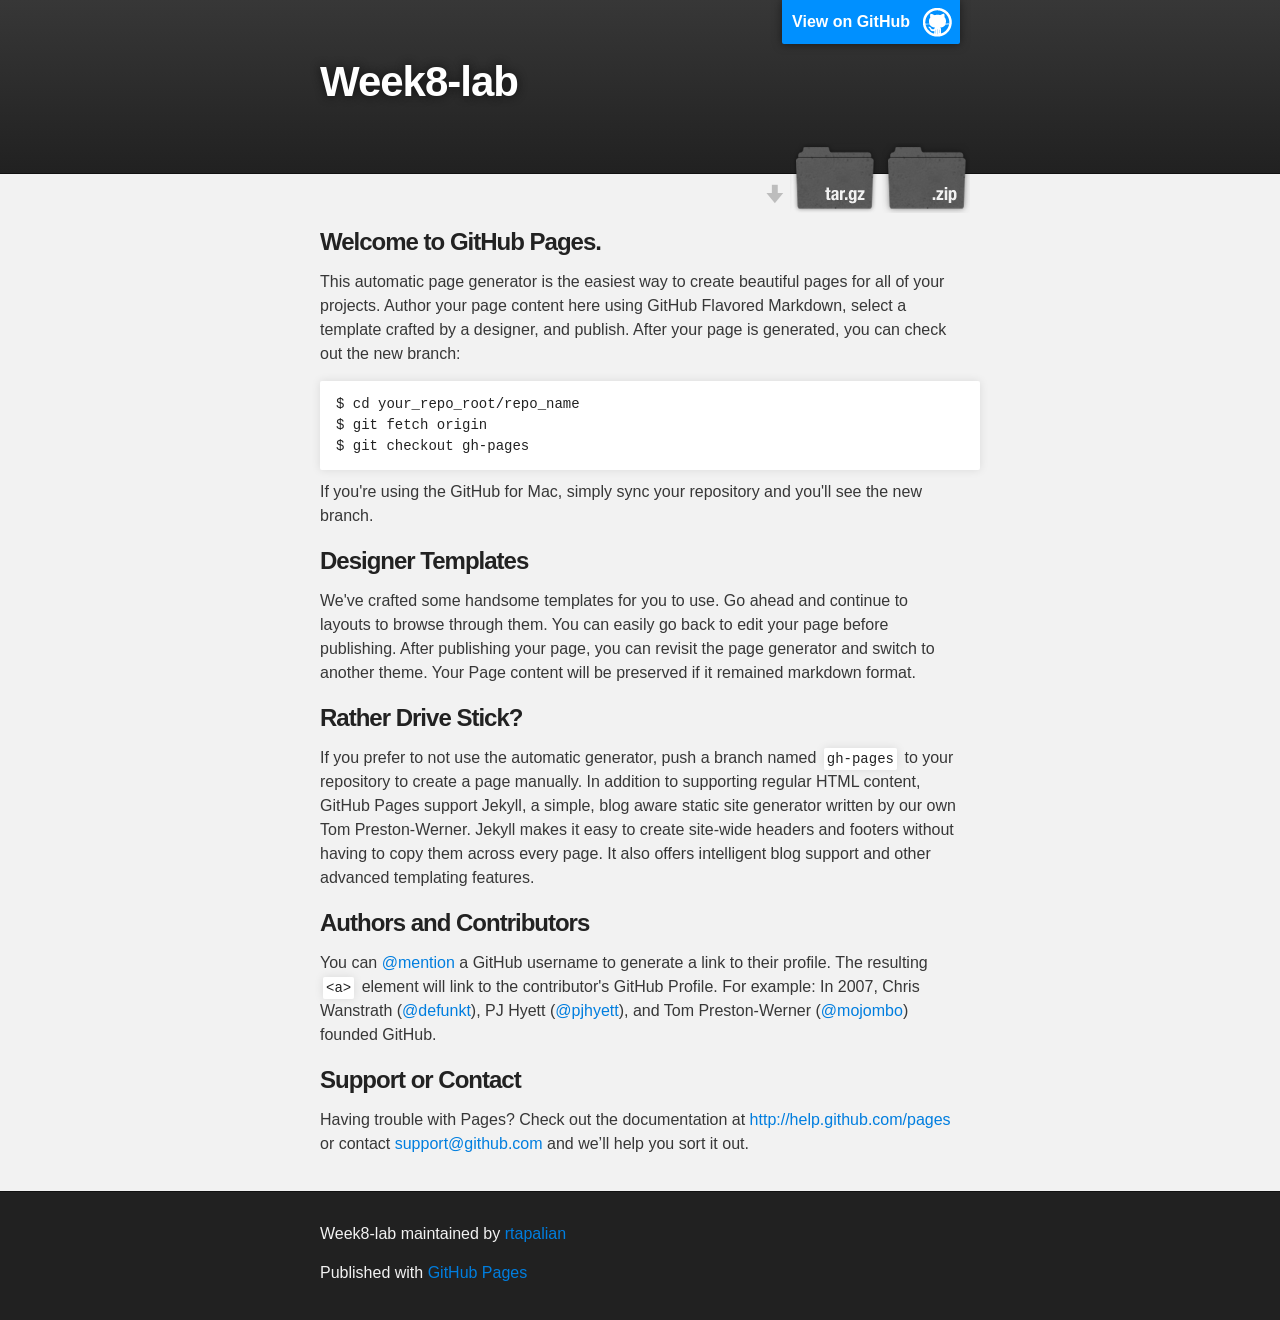
==== index.html @ 6a76cc87 "Create gh-pages branch via GitHub" ====
<!DOCTYPE html>
<html>

  <head>
    <meta charset='utf-8' />
    <meta http-equiv="X-UA-Compatible" content="chrome=1" />
    <meta name="description" content="Week8-lab : " />

    <link rel="stylesheet" type="text/css" media="screen" href="stylesheets/stylesheet.css">

    <title>Week8-lab</title>
  </head>

  <body>

    <!-- HEADER -->
    <div id="header_wrap" class="outer">
        <header class="inner">
          <a id="forkme_banner" href="https://github.com/rtapalian/Week8-Lab">View on GitHub</a>

          <h1 id="project_title">Week8-lab</h1>
          <h2 id="project_tagline"></h2>

            <section id="downloads">
              <a class="zip_download_link" href="https://github.com/rtapalian/Week8-Lab/zipball/master">Download this project as a .zip file</a>
              <a class="tar_download_link" href="https://github.com/rtapalian/Week8-Lab/tarball/master">Download this project as a tar.gz file</a>
            </section>
        </header>
    </div>

    <!-- MAIN CONTENT -->
    <div id="main_content_wrap" class="outer">
      <section id="main_content" class="inner">
        <h3>
<a name="welcome-to-github-pages" class="anchor" href="#welcome-to-github-pages"><span class="octicon octicon-link"></span></a>Welcome to GitHub Pages.</h3>

<p>This automatic page generator is the easiest way to create beautiful pages for all of your projects. Author your page content here using GitHub Flavored Markdown, select a template crafted by a designer, and publish. After your page is generated, you can check out the new branch:</p>

<pre><code>$ cd your_repo_root/repo_name
$ git fetch origin
$ git checkout gh-pages
</code></pre>

<p>If you're using the GitHub for Mac, simply sync your repository and you'll see the new branch.</p>

<h3>
<a name="designer-templates" class="anchor" href="#designer-templates"><span class="octicon octicon-link"></span></a>Designer Templates</h3>

<p>We've crafted some handsome templates for you to use. Go ahead and continue to layouts to browse through them. You can easily go back to edit your page before publishing. After publishing your page, you can revisit the page generator and switch to another theme. Your Page content will be preserved if it remained markdown format.</p>

<h3>
<a name="rather-drive-stick" class="anchor" href="#rather-drive-stick"><span class="octicon octicon-link"></span></a>Rather Drive Stick?</h3>

<p>If you prefer to not use the automatic generator, push a branch named <code>gh-pages</code> to your repository to create a page manually. In addition to supporting regular HTML content, GitHub Pages support Jekyll, a simple, blog aware static site generator written by our own Tom Preston-Werner. Jekyll makes it easy to create site-wide headers and footers without having to copy them across every page. It also offers intelligent blog support and other advanced templating features.</p>

<h3>
<a name="authors-and-contributors" class="anchor" href="#authors-and-contributors"><span class="octicon octicon-link"></span></a>Authors and Contributors</h3>

<p>You can <a href="https://github.com/blog/821" class="user-mention">@mention</a> a GitHub username to generate a link to their profile. The resulting <code>&lt;a&gt;</code> element will link to the contributor's GitHub Profile. For example: In 2007, Chris Wanstrath (<a href="https://github.com/defunkt" class="user-mention">@defunkt</a>), PJ Hyett (<a href="https://github.com/pjhyett" class="user-mention">@pjhyett</a>), and Tom Preston-Werner (<a href="https://github.com/mojombo" class="user-mention">@mojombo</a>) founded GitHub.</p>

<h3>
<a name="support-or-contact" class="anchor" href="#support-or-contact"><span class="octicon octicon-link"></span></a>Support or Contact</h3>

<p>Having trouble with Pages? Check out the documentation at <a href="http://help.github.com/pages">http://help.github.com/pages</a> or contact <a href="mailto:support@github.com">support@github.com</a> and we’ll help you sort it out.</p>
      </section>
    </div>

    <!-- FOOTER  -->
    <div id="footer_wrap" class="outer">
      <footer class="inner">
        <p class="copyright">Week8-lab maintained by <a href="https://github.com/rtapalian">rtapalian</a></p>
        <p>Published with <a href="http://pages.github.com">GitHub Pages</a></p>
      </footer>
    </div>

    

  </body>
</html>
---- stylesheets/stylesheet.css ----
/*******************************************************************************
Slate Theme for GitHub Pages
by Jason Costello, @jsncostello
*******************************************************************************/

@import url(pygment_trac.css);

/*******************************************************************************
MeyerWeb Reset
*******************************************************************************/

html, body, div, span, applet, object, iframe,
h1, h2, h3, h4, h5, h6, p, blockquote, pre,
a, abbr, acronym, address, big, cite, code,
del, dfn, em, img, ins, kbd, q, s, samp,
small, strike, strong, sub, sup, tt, var,
b, u, i, center,
dl, dt, dd, ol, ul, li,
fieldset, form, label, legend,
table, caption, tbody, tfoot, thead, tr, th, td,
article, aside, canvas, details, embed,
figure, figcaption, footer, header, hgroup,
menu, nav, output, ruby, section, summary,
time, mark, audio, video {
  margin: 0;
  padding: 0;
  border: 0;
  font: inherit;
  vertical-align: baseline;
}

/* HTML5 display-role reset for older browsers */
article, aside, details, figcaption, figure,
footer, header, hgroup, menu, nav, section {
  display: block;
}

ol, ul {
  list-style: none;
}

blockquote, q {
}

table {
  border-collapse: collapse;
  border-spacing: 0;
}

/*******************************************************************************
Theme Styles
*******************************************************************************/

body {
  box-sizing: border-box;
  color:#373737;
  background: #212121;
  font-size: 16px;
  font-family: 'Myriad Pro', Calibri, Helvetica, Arial, sans-serif;
  line-height: 1.5;
  -webkit-font-smoothing: antialiased;
}

h1, h2, h3, h4, h5, h6 {
  margin: 10px 0;
  font-weight: 700;
  color:#222222;
  font-family: 'Lucida Grande', 'Calibri', Helvetica, Arial, sans-serif;
  letter-spacing: -1px;
}

h1 {
  font-size: 36px;
  font-weight: 700;
}

h2 {
  padding-bottom: 10px;
  font-size: 32px;
  background: url('../images/bg_hr.png') repeat-x bottom;
}

h3 {
  font-size: 24px;
}

h4 {
  font-size: 21px;
}

h5 {
  font-size: 18px;
}

h6 {
  font-size: 16px;
}

p {
  margin: 10px 0 15px 0;
}

footer p {
  color: #f2f2f2;
}

a {
  text-decoration: none;
  color: #007edf;
  text-shadow: none;

  transition: color 0.5s ease;
  transition: text-shadow 0.5s ease;
  -webkit-transition: color 0.5s ease;
  -webkit-transition: text-shadow 0.5s ease;
  -moz-transition: color 0.5s ease;
  -moz-transition: text-shadow 0.5s ease;
  -o-transition: color 0.5s ease;
  -o-transition: text-shadow 0.5s ease;
  -ms-transition: color 0.5s ease;
  -ms-transition: text-shadow 0.5s ease;
}

#main_content a:hover {
  color: #0069ba;
  text-shadow: #0090ff 0px 0px 2px;
}

footer a:hover {
  color: #43adff;
  text-shadow: #0090ff 0px 0px 2px;
}

em {
  font-style: italic;
}

strong {
  font-weight: bold;
}

img {
  position: relative;
  margin: 0 auto;
  max-width: 739px;
  padding: 5px;
  margin: 10px 0 10px 0;
  border: 1px solid #ebebeb;

  box-shadow: 0 0 5px #ebebeb;
  -webkit-box-shadow: 0 0 5px #ebebeb;
  -moz-box-shadow: 0 0 5px #ebebeb;
  -o-box-shadow: 0 0 5px #ebebeb;
  -ms-box-shadow: 0 0 5px #ebebeb;
}

pre, code {
  width: 100%;
  color: #222;
  background-color: #fff;

  font-family: Monaco, "Bitstream Vera Sans Mono", "Lucida Console", Terminal, monospace;
  font-size: 14px;

  border-radius: 2px;
  -moz-border-radius: 2px;
  -webkit-border-radius: 2px;



}

pre {
  width: 100%;
  padding: 10px;
  box-shadow: 0 0 10px rgba(0,0,0,.1);
  overflow: auto;
}

code {
  padding: 3px;
  margin: 0 3px;
  box-shadow: 0 0 10px rgba(0,0,0,.1);
}

pre code {
  display: block;
  box-shadow: none;
}

blockquote {
  color: #666;
  margin-bottom: 20px;
  padding: 0 0 0 20px;
  border-left: 3px solid #bbb;
}

ul, ol, dl {
  margin-bottom: 15px
}

ul li {
  list-style: inside;
  padding-left: 20px;
}

ol li {
  list-style: decimal inside;
  padding-left: 20px;
}

dl dt {
  font-weight: bold;
}

dl dd {
  padding-left: 20px;
  font-style: italic;
}

dl p {
  padding-left: 20px;
  font-style: italic;
}

hr {
  height: 1px;
  margin-bottom: 5px;
  border: none;
  background: url('../images/bg_hr.png') repeat-x center;
}

table {
  border: 1px solid #373737;
  margin-bottom: 20px;
  text-align: left;
 }

th {
  font-family: 'Lucida Grande', 'Helvetica Neue', Helvetica, Arial, sans-serif;
  padding: 10px;
  background: #373737;
  color: #fff;
 }

td {
  padding: 10px;
  border: 1px solid #373737;
 }

form {
  background: #f2f2f2;
  padding: 20px;
}

img {
  width: 100%;
  max-width: 100%;
}

/*******************************************************************************
Full-Width Styles
*******************************************************************************/

.outer {
  width: 100%;
}

.inner {
  position: relative;
  max-width: 640px;
  padding: 20px 10px;
  margin: 0 auto;
}

#forkme_banner {
  display: block;
  position: absolute;
  top:0;
  right: 10px;
  z-index: 10;
  padding: 10px 50px 10px 10px;
  color: #fff;
  background: url('../images/blacktocat.png') #0090ff no-repeat 95% 50%;
  font-weight: 700;
  box-shadow: 0 0 10px rgba(0,0,0,.5);
  border-bottom-left-radius: 2px;
  border-bottom-right-radius: 2px;
}

#header_wrap {
  background: #212121;
  background: -moz-linear-gradient(top, #373737, #212121);
  background: -webkit-linear-gradient(top, #373737, #212121);
  background: -ms-linear-gradient(top, #373737, #212121);
  background: -o-linear-gradient(top, #373737, #212121);
  background: linear-gradient(top, #373737, #212121);
}

#header_wrap .inner {
  padding: 50px 10px 30px 10px;
}

#project_title {
  margin: 0;
  color: #fff;
  font-size: 42px;
  font-weight: 700;
  text-shadow: #111 0px 0px 10px;
}

#project_tagline {
  color: #fff;
  font-size: 24px;
  font-weight: 300;
  background: none;
  text-shadow: #111 0px 0px 10px;
}

#downloads {
  position: absolute;
  width: 210px;
  z-index: 10;
  bottom: -40px;
  right: 0;
  height: 70px;
  background: url('../images/icon_download.png') no-repeat 0% 90%;
}

.zip_download_link {
  display: block;
  float: right;
  width: 90px;
  height:70px;
  text-indent: -5000px;
  overflow: hidden;
  background: url(../images/sprite_download.png) no-repeat bottom left;
}

.tar_download_link {
  display: block;
  float: right;
  width: 90px;
  height:70px;
  text-indent: -5000px;
  overflow: hidden;
  background: url(../images/sprite_download.png) no-repeat bottom right;
  margin-left: 10px;
}

.zip_download_link:hover {
  background: url(../images/sprite_download.png) no-repeat top left;
}

.tar_download_link:hover {
  background: url(../images/sprite_download.png) no-repeat top right;
}

#main_content_wrap {
  background: #f2f2f2;
  border-top: 1px solid #111;
  border-bottom: 1px solid #111;
}

#main_content {
  padding-top: 40px;
}

#footer_wrap {
  background: #212121;
}



/*******************************************************************************
Small Device Styles
*******************************************************************************/

@media screen and (max-width: 480px) {
  body {
    font-size:14px;
  }

  #downloads {
    display: none;
  }

  .inner {
    min-width: 320px;
    max-width: 480px;
  }

  #project_title {
  font-size: 32px;
  }

  h1 {
    font-size: 28px;
  }

  h2 {
    font-size: 24px;
  }

  h3 {
    font-size: 21px;
  }

  h4 {
    font-size: 18px;
  }

  h5 {
    font-size: 14px;
  }

  h6 {
    font-size: 12px;
  }

  code, pre {
    min-width: 320px;
    max-width: 480px;
    font-size: 11px;
  }

}
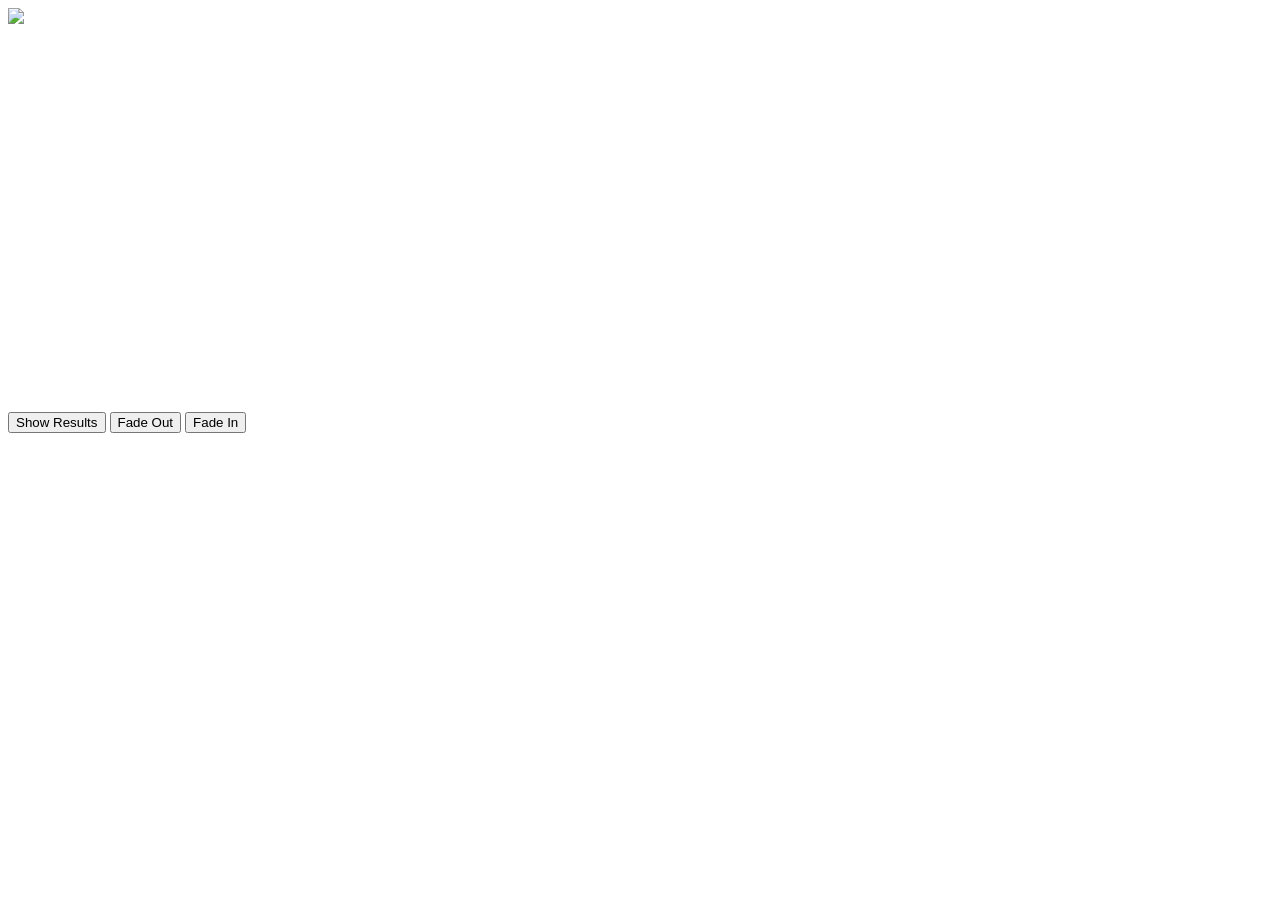
==== commit bf6c504e: "Update index.html" ====
--- a/index.html
+++ b/index.html
@@ -1,79 +1,25 @@
 <!DOCTYPE html>
 <html>
+	<head>
+		<title> Week 8 Lab </title>
+		<link rel="stylesheet" type="text/css" href="styles.css" />
+	</head>
+<body>
 
-  <head>
-    <meta charset='utf-8' />
-    <meta http-equiv="X-UA-Compatible" content="chrome=1" />
-    <meta name="description" content="Week8-lab : " />
+	<img src="images1.jpg" id="mouseObj" style="position:absolute;" />
+	
+	<canvas id="myCanvas" width="500" height="400"></canvas>
 
-    <link rel="stylesheet" type="text/css" media="screen" href="stylesheets/stylesheet.css">
+	<div id="content" class="contentBox"></div>
+	
+	<div id="fader" class="FaderBox"></div>
 
-    <title>Week8-lab</title>
-  </head>
-
-  <body>
-
-    <!-- HEADER -->
-    <div id="header_wrap" class="outer">
-        <header class="inner">
-          <a id="forkme_banner" href="https://github.com/rtapalian/Week8-Lab">View on GitHub</a>
-
-          <h1 id="project_title">Week8-lab</h1>
-          <h2 id="project_tagline"></h2>
-
-            <section id="downloads">
-              <a class="zip_download_link" href="https://github.com/rtapalian/Week8-Lab/zipball/master">Download this project as a .zip file</a>
-              <a class="tar_download_link" href="https://github.com/rtapalian/Week8-Lab/tarball/master">Download this project as a tar.gz file</a>
-            </section>
-        </header>
-    </div>
-
-    <!-- MAIN CONTENT -->
-    <div id="main_content_wrap" class="outer">
-      <section id="main_content" class="inner">
-        <h3>
-<a name="welcome-to-github-pages" class="anchor" href="#welcome-to-github-pages"><span class="octicon octicon-link"></span></a>Welcome to GitHub Pages.</h3>
-
-<p>This automatic page generator is the easiest way to create beautiful pages for all of your projects. Author your page content here using GitHub Flavored Markdown, select a template crafted by a designer, and publish. After your page is generated, you can check out the new branch:</p>
-
-<pre><code>$ cd your_repo_root/repo_name
-$ git fetch origin
-$ git checkout gh-pages
-</code></pre>
-
-<p>If you're using the GitHub for Mac, simply sync your repository and you'll see the new branch.</p>
-
-<h3>
-<a name="designer-templates" class="anchor" href="#designer-templates"><span class="octicon octicon-link"></span></a>Designer Templates</h3>
-
-<p>We've crafted some handsome templates for you to use. Go ahead and continue to layouts to browse through them. You can easily go back to edit your page before publishing. After publishing your page, you can revisit the page generator and switch to another theme. Your Page content will be preserved if it remained markdown format.</p>
-
-<h3>
-<a name="rather-drive-stick" class="anchor" href="#rather-drive-stick"><span class="octicon octicon-link"></span></a>Rather Drive Stick?</h3>
-
-<p>If you prefer to not use the automatic generator, push a branch named <code>gh-pages</code> to your repository to create a page manually. In addition to supporting regular HTML content, GitHub Pages support Jekyll, a simple, blog aware static site generator written by our own Tom Preston-Werner. Jekyll makes it easy to create site-wide headers and footers without having to copy them across every page. It also offers intelligent blog support and other advanced templating features.</p>
-
-<h3>
-<a name="authors-and-contributors" class="anchor" href="#authors-and-contributors"><span class="octicon octicon-link"></span></a>Authors and Contributors</h3>
-
-<p>You can <a href="https://github.com/blog/821" class="user-mention">@mention</a> a GitHub username to generate a link to their profile. The resulting <code>&lt;a&gt;</code> element will link to the contributor's GitHub Profile. For example: In 2007, Chris Wanstrath (<a href="https://github.com/defunkt" class="user-mention">@defunkt</a>), PJ Hyett (<a href="https://github.com/pjhyett" class="user-mention">@pjhyett</a>), and Tom Preston-Werner (<a href="https://github.com/mojombo" class="user-mention">@mojombo</a>) founded GitHub.</p>
-
-<h3>
-<a name="support-or-contact" class="anchor" href="#support-or-contact"><span class="octicon octicon-link"></span></a>Support or Contact</h3>
-
-<p>Having trouble with Pages? Check out the documentation at <a href="http://help.github.com/pages">http://help.github.com/pages</a> or contact <a href="mailto:support@github.com">support@github.com</a> and we’ll help you sort it out.</p>
-      </section>
-    </div>
-
-    <!-- FOOTER  -->
-    <div id="footer_wrap" class="outer">
-      <footer class="inner">
-        <p class="copyright">Week8-lab maintained by <a href="https://github.com/rtapalian">rtapalian</a></p>
-        <p>Published with <a href="http://pages.github.com">GitHub Pages</a></p>
-      </footer>
-    </div>
-
-    
-
-  </body>
+	<input type="button" id="showResults" value="Show Results" />
+	
+	<input type="button" id="fadeout" value="Fade Out" />
+	
+	<input type="button" id="fadein" value="Fade In" />
+	 
+	 <script type="text/javascript" src="scripts.js"></script>
+</body>
 </html>
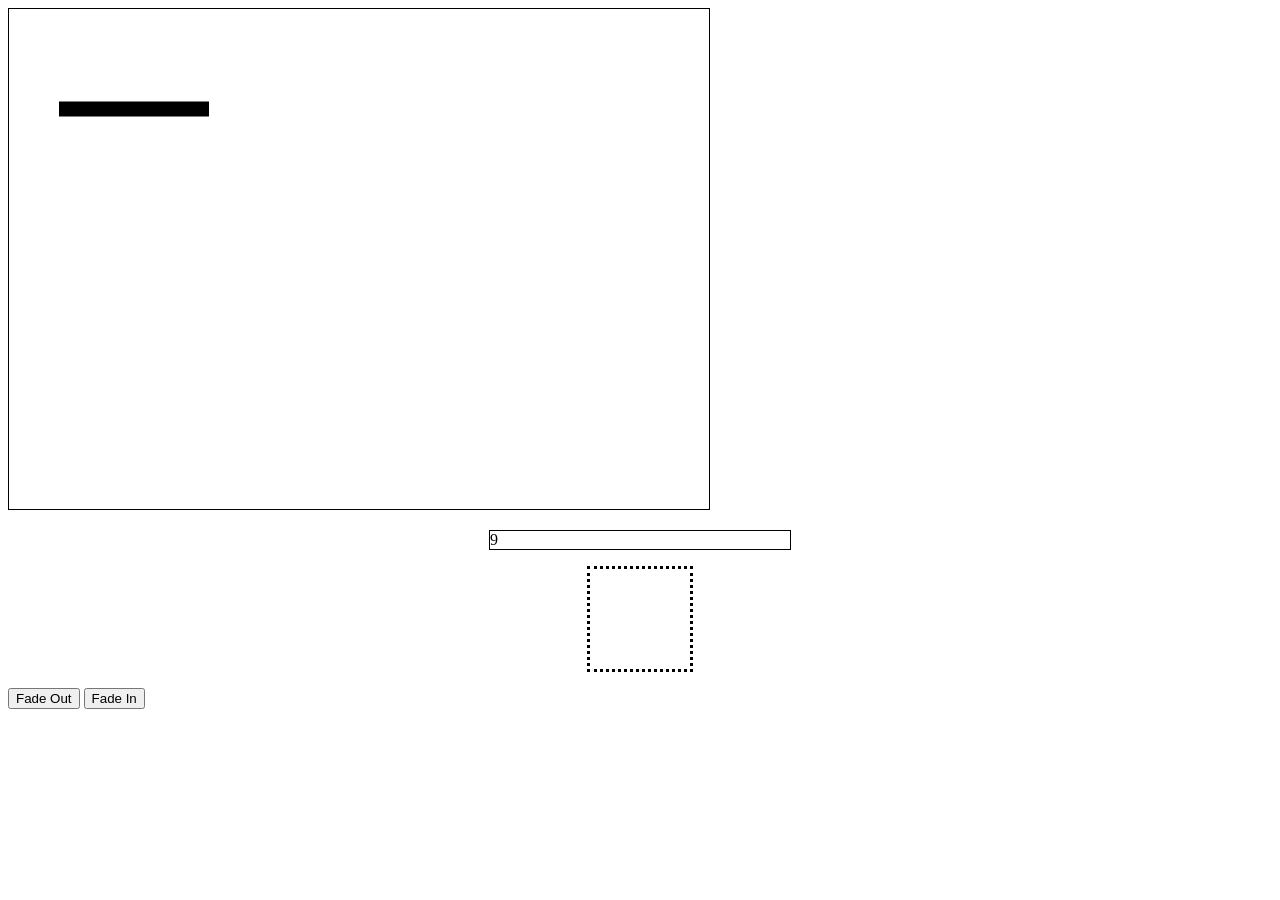
==== commit cee7efa4: "Update index.html" ====
--- a/index.html
+++ b/index.html
@@ -6,15 +6,13 @@
 	</head>
 <body>
 
-	<img src="images1.jpg" id="mouseObj" style="position:absolute;" />
+    
 	
-	<canvas id="myCanvas" width="500" height="400"></canvas>
+	<canvas id="myCanvas" width="700" height="500"></canvas>
 
 	<div id="content" class="contentBox"></div>
 	
 	<div id="fader" class="FaderBox"></div>
-
-	<input type="button" id="showResults" value="Show Results" />
 	
 	<input type="button" id="fadeout" value="Fade Out" />
 	
--- a/styles.css
+++ b/styles.css
@@ -0,0 +1,19 @@
+
+			.contentBox {
+				width: 300px;
+				margin: 1em;
+				margin-left: auto;
+				margin-right: auto;
+				border: 1px solid black;
+			}
+			.FaderBox {
+				width: 100px;
+				height: 100px;
+				margin: 1em;
+				margin-left:auto;
+				margin-right:auto;
+				border:3px dotted black;
+				}
+			canvas{
+			border: 1px solid black;
+			}
